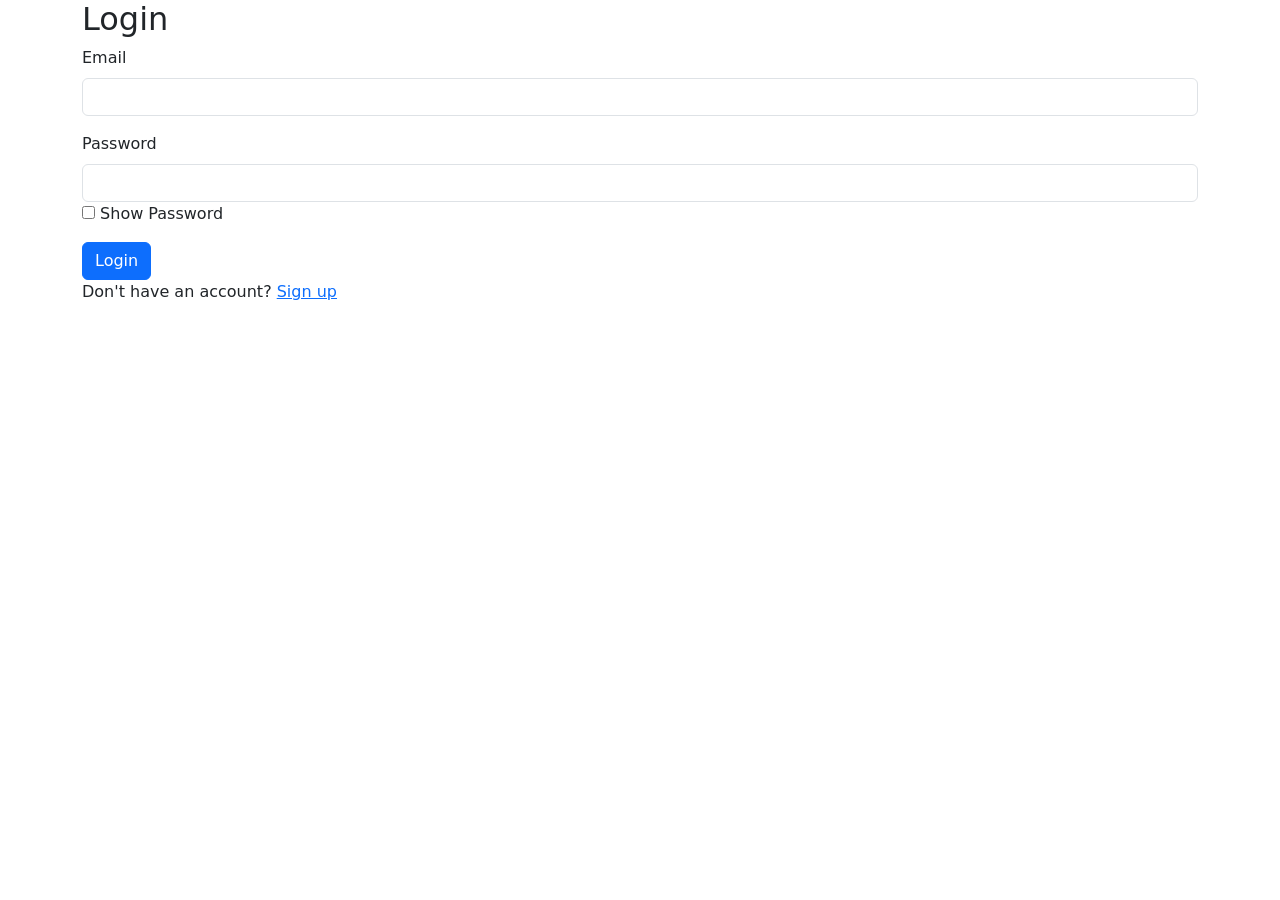
==== pages/login.html @ 34c9fbaf "first commit" ====
<!DOCTYPE html>
<html lang="en">

<head>
	<meta charset="UTF-8">
	<meta name="viewport" content="width=device-width, initial-scale=1.0">
	<title>Login</title>
	<link rel="stylesheet" href="../css/bootstrap.css">
	<link rel="stylesheet" href="../css/style.css">
</head>

<body>
	<div class="container">
		<h2>Login</h2>
		<form id="loginForm">
			<div class="mb-3">
				<label for="email" class="form-label">Email</label>
				<input type="email" class="form-control" id="email" required>
			</div>
			<div class="mb-3">
				<label for="password" class="form-label">Password</label>
				<input type="password" class="form-control" id="password" required>
				<input type="checkbox" id="showPassword"> Show Password
			</div>
			<button type="submit" class="btn btn-primary">Login</button>
			<p>Don't have an account? <a href="signup.html">Sign up</a></p>
		</form>
	</div>
	<script src="../js/bootstrap.js"></script>
	<script src="../js/custom/login.js"></script>
</body>

</html>
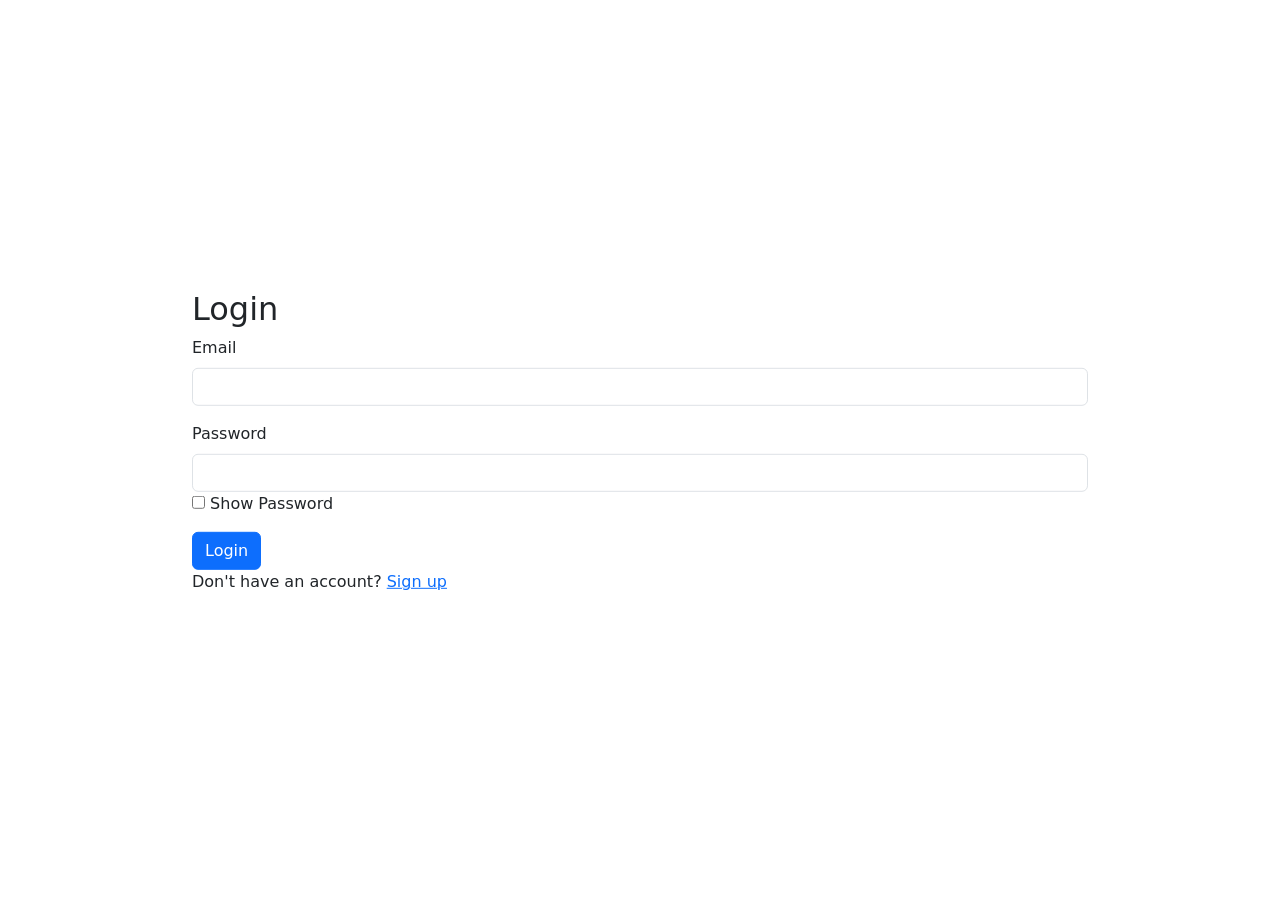
==== commit 5dc21842: "session validation" ====
--- a/pages/login.html
+++ b/pages/login.html
@@ -11,23 +11,27 @@
 
 <body>
 	<div class="container">
-		<h2>Login</h2>
-		<form id="loginForm">
-			<div class="mb-3">
-				<label for="email" class="form-label">Email</label>
-				<input type="email" class="form-control" id="email" required>
-			</div>
-			<div class="mb-3">
-				<label for="password" class="form-label">Password</label>
-				<input type="password" class="form-control" id="password" required>
-				<input type="checkbox" id="showPassword"> Show Password
-			</div>
-			<button type="submit" class="btn btn-primary">Login</button>
-			<p>Don't have an account? <a href="signup.html">Sign up</a></p>
-		</form>
+		<div class="center-hv">
+			<h2>Login</h2>
+			<form id="loginForm">
+				<div class="mb-3">
+					<label for="email" class="form-label">Email</label>
+					<input type="email" class="form-control" id="email" required>
+				</div>
+				<div class="mb-3">
+					<label for="password" class="form-label">Password</label>
+					<input type="password" class="form-control" id="password" required>
+					<input type="checkbox" id="showPassword"> Show Password
+				</div>
+				<button type="submit" class="btn btn-primary">Login</button>
+				<p>Don't have an account? <a href="signup.html">Sign up</a></p>
+			</form>
+		</div>
 	</div>
+
+	<script src="../js/script.js"></script>
 	<script src="../js/bootstrap.js"></script>
 	<script src="../js/custom/login.js"></script>
 </body>
 
-</html>
+</html>
--- a/css/style.css
+++ b/css/style.css
@@ -0,0 +1,7 @@
+.center-hv{
+	position: absolute;
+	top: 50%;
+	left: 50%;
+	transform: translate(-50%,-50%);
+	width: 70%;
+}
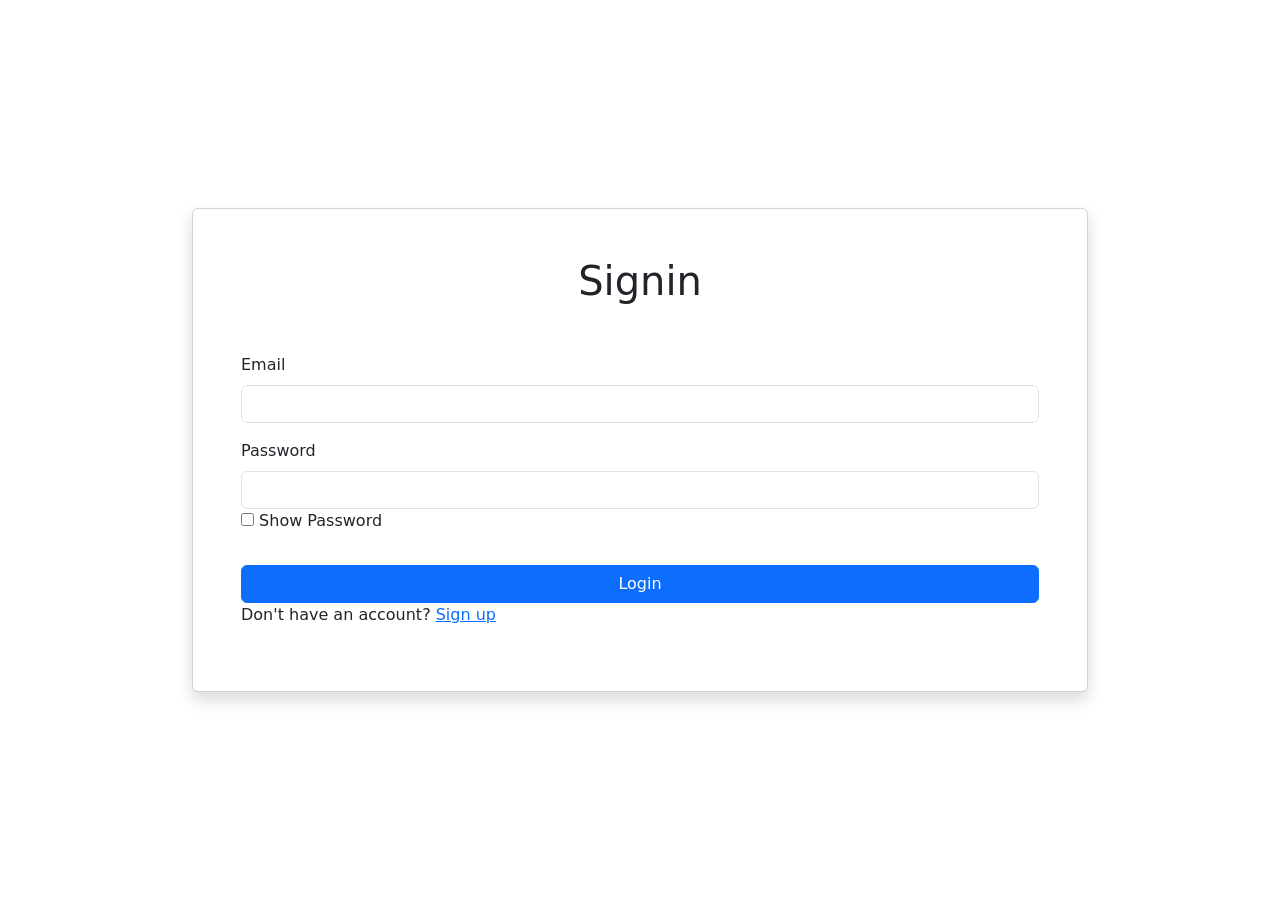
==== commit 1299c61f: "commenting and added product data" ====
--- a/pages/login.html
+++ b/pages/login.html
@@ -5,6 +5,11 @@
 	<meta charset="UTF-8">
 	<meta name="viewport" content="width=device-width, initial-scale=1.0">
 	<title>Login</title>
+
+	<script src="https://code.jquery.com/jquery-3.7.1.js"
+		integrity="sha256-eKhayi8LEQwp4NKxN+CfCh+3qOVUtJn3QNZ0TciWLP4=" crossorigin="anonymous"></script>
+
+
 	<link rel="stylesheet" href="../css/bootstrap.css">
 	<link rel="stylesheet" href="../css/style.css">
 </head>
@@ -12,26 +17,29 @@
 <body>
 	<div class="container">
 		<div class="center-hv">
-			<h2>Login</h2>
-			<form id="loginForm">
-				<div class="mb-3">
-					<label for="email" class="form-label">Email</label>
-					<input type="email" class="form-control" id="email" required>
+			<div class="card shadow">
+				<div class="card-body p-5">
+					<h1 class="text-center mb-5">Signin</h1>
+					<form id="loginForm">
+						<div class="mb-3">
+							<label for="email" class="form-label">Email</label>
+							<input type="email" class="form-control" id="email" required>
+						</div>
+						<div class="mb-3">
+							<label for="password" class="form-label">Password</label>
+							<input type="password" class="form-control" id="password" required>
+							<input type="checkbox" id="showPassword"> <label for="showPassword">Show Password</label>
+						</div>
+						<button type="submit" class="btn btn-primary w-100 mt-3">Login</button>
+						<p>Don't have an account? <a href="signup.html">Sign up</a></p>
+					</form>
 				</div>
-				<div class="mb-3">
-					<label for="password" class="form-label">Password</label>
-					<input type="password" class="form-control" id="password" required>
-					<input type="checkbox" id="showPassword"> Show Password
-				</div>
-				<button type="submit" class="btn btn-primary">Login</button>
-				<p>Don't have an account? <a href="signup.html">Sign up</a></p>
-			</form>
+			</div>
 		</div>
-	</div>
 
-	<script src="../js/script.js"></script>
-	<script src="../js/bootstrap.js"></script>
-	<script src="../js/custom/login.js"></script>
+		<script src="../js/script.js"></script>
+		<script src="../js/bootstrap.js"></script>
+		<script src="../js/custom/login.js"></script>
 </body>
 
 </html>
--- a/css/style.css
+++ b/css/style.css
@@ -1,7 +1,106 @@
-.center-hv{
+.center-hv {
 	position: absolute;
 	top: 50%;
 	left: 50%;
-	transform: translate(-50%,-50%);
+	transform: translate(-50%, -50%);
 	width: 70%;
-}+}
+
+.product-desciption-line-limit {
+	display: -webkit-box;
+	-webkit-line-clamp: 2;
+	-webkit-box-orient: vertical;
+	overflow: hidden;
+	text-overflow: ellipsis;
+}
+
+.product-img-card {
+	height: 300px;
+	width: auto;
+	object-fit: cover;
+}
+
+.flash-border {
+	border: 1px solid rgb(229, 32, 32) !important;
+	opacity: 1;
+	transition: opacity 0.5s ease-in-out;
+}
+
+#product-image {
+	object-fit: contain;
+	width: 100%;
+	height: 75vh;
+}
+
+@media (max-width: 768px) {
+	#product-image {
+		height: 50vh;
+		object-fit: cover;
+	}
+}
+
+
+.card-link {
+	text-decoration: none;
+	color: inherit;
+}
+
+.hover-card {
+	transition: transform 0.3s ease, box-shadow 0.3s ease;
+
+}
+
+.hover-card:hover {
+	transform: translateY(-8px);
+	box-shadow: 0 6px 18px rgba(0, 0, 0, 0.2);
+}
+
+
+.order-card {
+	display: flex;
+	align-content: center;
+	justify-content: flex-start;
+	align-items: center;
+	margin-bottom: 20px;
+	border: 1px solid #ddd;
+	border-radius: 10px;
+	padding: 10px;
+	box-shadow: 0 4px 8px rgba(0, 0, 0, 0.1);
+	transition: transform 0.3s ease;
+}
+
+.order-card:hover {
+	transform: translateY(-5px);
+	box-shadow: 0 8px 16px rgba(0, 0, 0, 0.2);
+}
+
+.order-card img {
+	max-width: 150px;
+	margin-right: 20px;
+	object-fit: cover;
+}
+
+.order-card-details {
+	flex: 1;
+}
+
+.order-card-details h5 {
+	margin: 0;
+}
+
+.order-card-details p {
+	margin: 5px 0;
+}
+
+.order-card-details .price {
+	font-weight: bold;
+	color: #033b76;
+}
+
+.product-card-title {
+    display: -webkit-box;
+    -webkit-line-clamp: 2;
+    -webkit-box-orient: vertical;
+    overflow: hidden;
+    text-overflow: ellipsis;
+}
